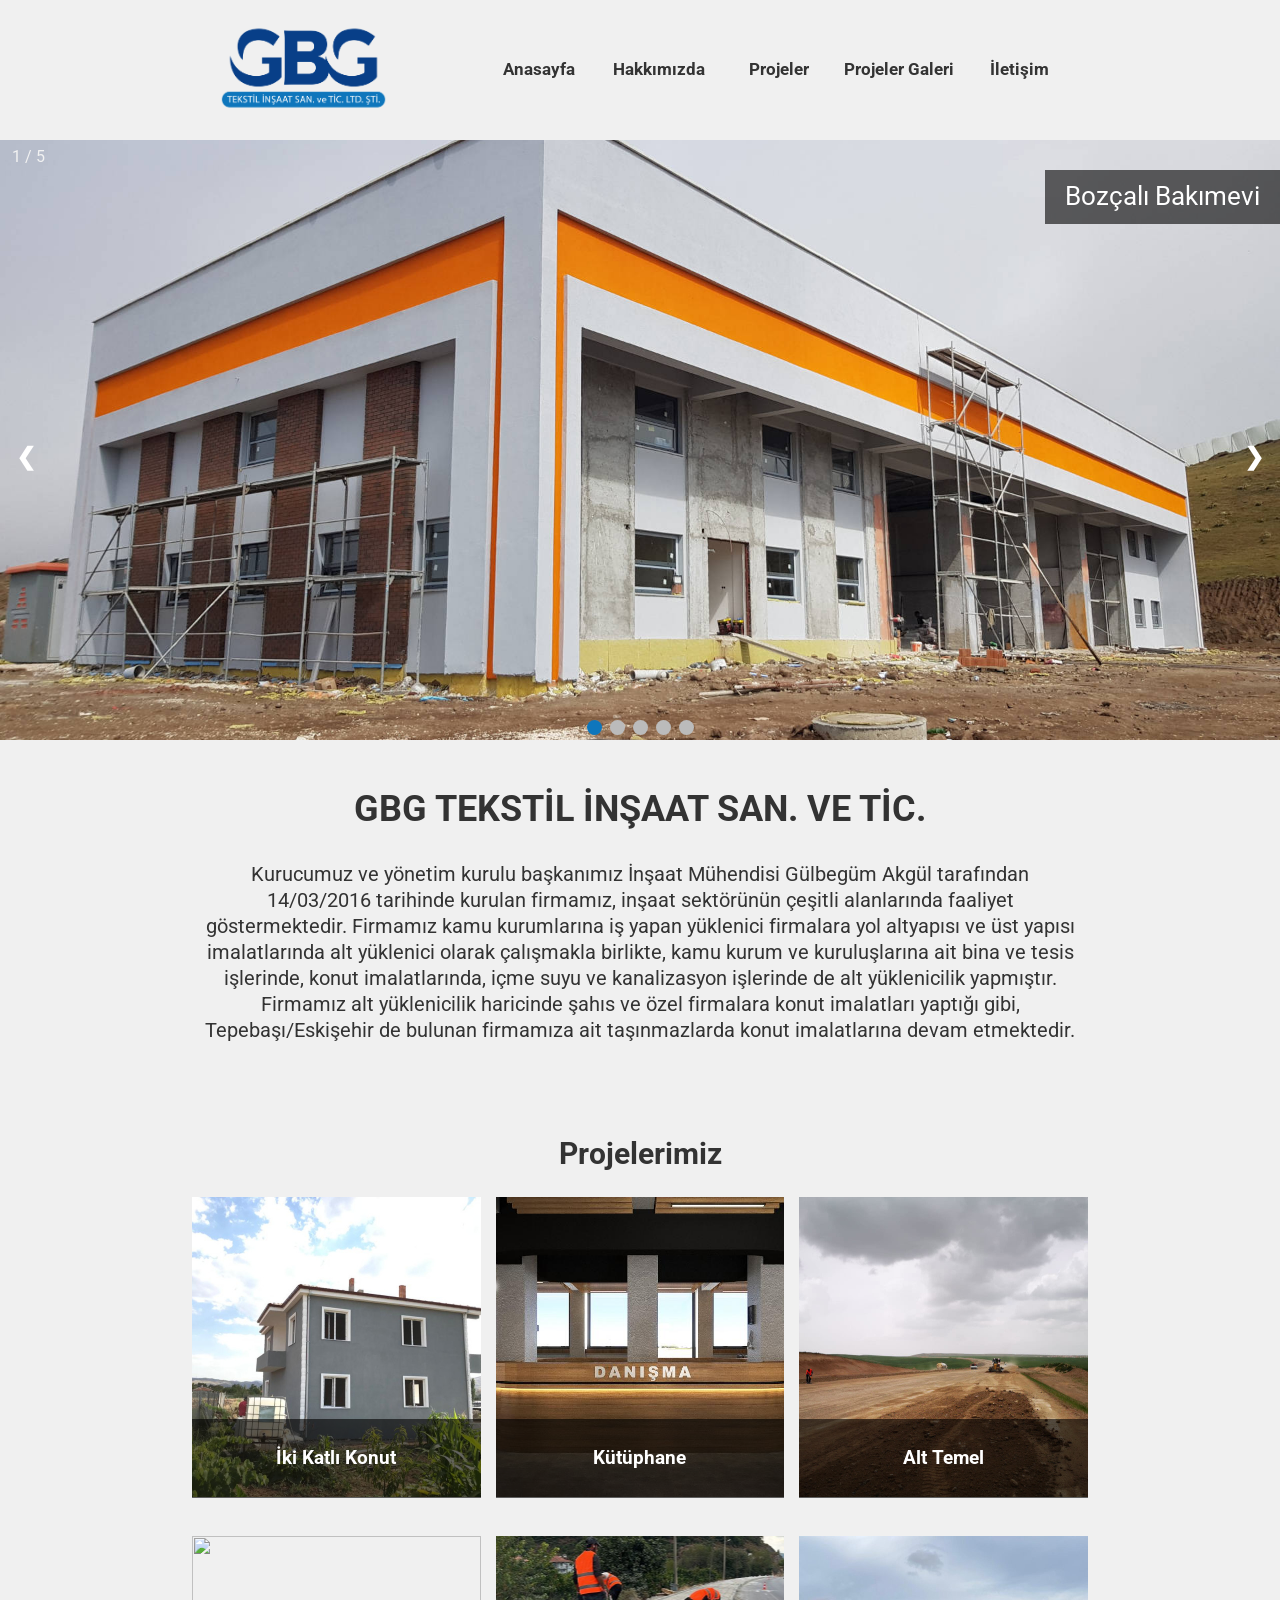
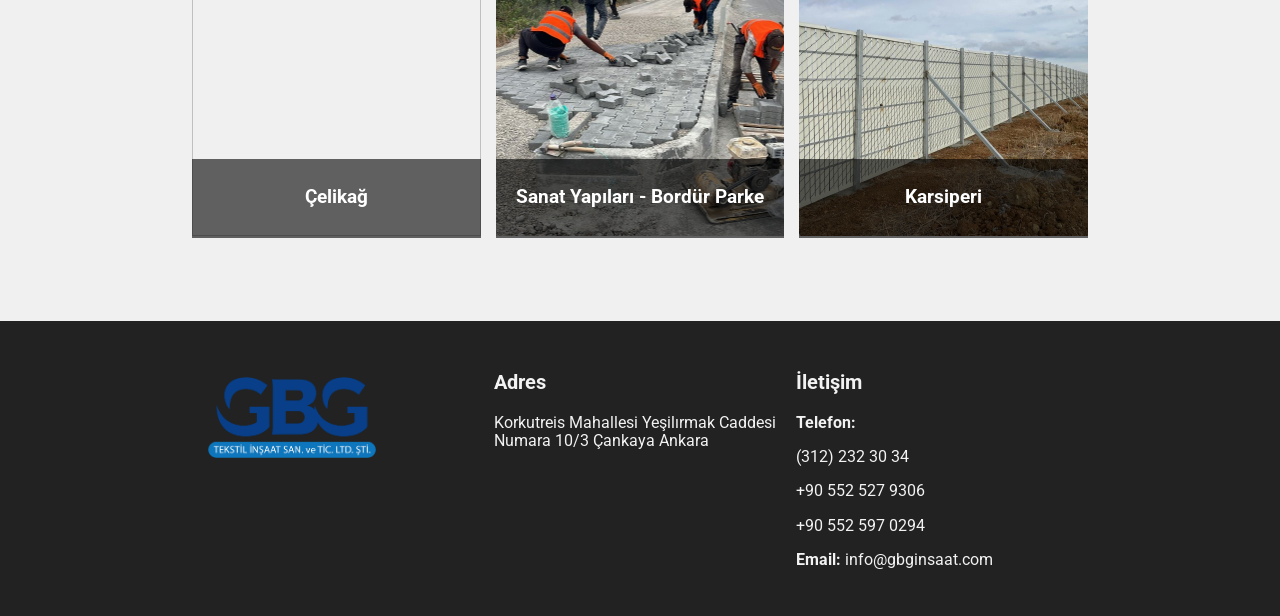
==== index.html @ cad7e3e2 "First commit" ====
<!DOCTYPE html>
<html lang="tr">
<head>
    <meta charset="UTF-8">
    <meta name="viewport" content="width=device-width, initial-scale=1.0">
    <meta name="description" content="Kurucumuz ve  yönetim kurulu başkanımız İnşaat Mühendisi  Gülbegüm  Akgül tarafından 14/03/2016  tarihinde kurulan firmamız, inşaat sektörünün çeşitli alanlarında faaliyet göstermektedir. Firmamız kamu kurumlarına iş yapan yüklenici firmalara yol altyapısı ve üst yapısı imalatlarında alt yüklenici olarak çalışmakla birlikte, kamu  kurum ve kuruluşlarına ait bina ve tesis işlerinde, konut imalatlarında, içme suyu ve kanalizasyon işlerinde de alt yüklenicilik yapmıştır."> 
    
    <link rel="apple-touch-icon" sizes="57x57" href="images/icon/apple-icon-57x57.png">
<link rel="apple-touch-icon" sizes="60x60" href="images/icon/apple-icon-60x60.png">
<link rel="apple-touch-icon" sizes="72x72" href="images/icon/apple-icon-72x72.png">
<link rel="apple-touch-icon" sizes="76x76" href="images/icon/apple-icon-76x76.png">
<link rel="apple-touch-icon" sizes="114x114" href="images/icon/apple-icon-114x114.png">
<link rel="apple-touch-icon" sizes="120x120" href="images/icon/apple-icon-120x120.png">
<link rel="apple-touch-icon" sizes="144x144" href="images/icon/apple-icon-144x144.png">
<link rel="apple-touch-icon" sizes="152x152" href="images/icon/apple-icon-152x152.png">
<link rel="apple-touch-icon" sizes="180x180" href="images/icon/apple-icon-180x180.png">
<link rel="icon" type="image/png" sizes="192x192"  href="images/icon/android-icon-192x192.png">
<link rel="icon" type="image/png" sizes="32x32" href="images/icon/favicon-32x32.png">
<link rel="icon" type="image/png" sizes="96x96" href="images/icon/favicon-96x96.png">
<link rel="icon" type="image/png" sizes="16x16" href="images/icon/favicon-16x16.png">
<link rel="manifest" href="images/icon/manifest.json">
<meta name="msapplication-TileColor" content="#ffffff">
<meta name="msapplication-TileImage" content="images/icon/ms-icon-144x144.png">
<meta name="theme-color" content="#ffffff">
    
    
    <link rel="stylesheet" href="normalize.css">
    <link rel="preconnect" href="https://fonts.gstatic.com">
<link href="https://fonts.googleapis.com/css2?family=Roboto:wght@400;700&display=swap" rel="stylesheet">
<link rel="stylesheet" href="style.css">
    <link rel="stylesheet" href="https://use.fontawesome.com/releases/v5.15.2/css/all.css" integrity="sha384-vSIIfh2YWi9wW0r9iZe7RJPrKwp6bG+s9QZMoITbCckVJqGCCRhc+ccxNcdpHuYu" crossorigin="anonymous">
    <script src="app.js" defer></script>
    <title>GBG İnşaat - Ana Sayfa</title>
</head>
<body>

    <nav class="topnav">
            <div class="nav-container">
        <header>
            <a href="#" class="logo"><img src="images/logo.png" alt="logo"></a>
        </header>
        
       
        <div id="navLinks">
            <a href="#">Anasayfa</a>
            <a href="hakkimizda/index.html">Hakkımızda</a>
            <a href="projeler/index.html">Projeler</a>
            <a href="projeler-galeri/index.html">Projeler Galeri</a>
            <a href="iletisim/index.html">İletişim</a>
        </div>


        <a href="javascript:void(0);" class="icon" >
            <i class="fas fa-bars"></i>
          </a>
        
        </div>
    </nav>


    <!-- Slide -->

    <div class="slideshow-container">

        <div class="slides fade">
            <div class="numbertext">1 / 5</div>
            <img src="images/slide/1.jpg" alt="" style="width: 100%;">
            <div class="text text-1">Bozçalı Bakımevi</div>
        </div>

        <div class="slides fade">
            <div class="numbertext">2 / 5</div>
            <img src="images/slide/2.jpg" alt="" style="width: 100%;">
            <div class="text text-2">Yaşamkent Tripleks İş Yeri</div>
        </div>

        <div class="slides fade">
            <div class="numbertext">3 / 5</div>
            <img src="images/slide/3.jpg" alt="" style="width: 100%;">
            <div class="text text-3">Alt Temel - Temel İşi</div>
        </div>

        <div class="slides fade">
            <div class="numbertext">4 / 5</div>
            <img src="images/slide/4.jpg" alt="" style="width: 100%;">
            <div class="text text-4">Korkuteli Bakımevi</div>
        </div>

        <div class="slides fade">
            <div class="numbertext">5 / 5</div>
            <img src="images/slide/5.JPG" alt="" style="width: 100%;">
            <div class="text text-4">Beypazarı Sanat Yapıları</div>
        </div>

        <a class="prev" onclick="plusSlides(-1)">&#10094;</a>
        <a class="next" onclick="plusSlides(1)">&#10095;</a>
        <div style="text-align:center">
            <span class="dot" onclick="currentSlide(1)"></span>
            <span class="dot" onclick="currentSlide(2)"></span>
            <span class="dot" onclick="currentSlide(3)"></span>
            <span class="dot" onclick="currentSlide(4)"></span>
            <span class="dot" onclick="currentSlide(5)"></span>
          </div>
    </div>



    <div class="container">
       
        <!-- Nav -->
       
            
            

            <section class="about">
                <h1>GBG TEKSTİL İNŞAAT SAN. VE TİC.</h1>
                <p> Kurucumuz ve  yönetim kurulu başkanımız İnşaat Mühendisi  Gülbegüm  Akgül tarafından 14/03/2016  tarihinde kurulan firmamız, inşaat sektörünün çeşitli alanlarında faaliyet göstermektedir. Firmamız kamu kurumlarına iş yapan yüklenici firmalara yol altyapısı ve üst yapısı imalatlarında alt yüklenici olarak çalışmakla birlikte, kamu  kurum ve kuruluşlarına ait bina ve tesis işlerinde, konut imalatlarında, içme suyu ve kanalizasyon işlerinde de alt yüklenicilik yapmıştır. Firmamız alt yüklenicilik haricinde şahıs ve özel firmalara konut imalatları yaptığı gibi, Tepebaşı/Eskişehir de bulunan firmamıza ait taşınmazlarda konut imalatlarına devam etmektedir.    </p>
            </section>

            <section class="projects">
                <h2>Projelerimiz</h2>
                

                <div class="cards-container">

                    <div class="card">
                        <img src="images/akkuzulu-villa/1.jpeg" alt="">
                        <a href="projeler-galeri/akkuzulu-iki-katli-konut.html">
                            <div class="content">
                            <h3>İki Katlı Konut</h3>
                        </div>
                    </a>
                    </div>

                    <div class="card">
                        <img src="images/kutuphane/1.jpg" alt="">
                        <a href="projeler-galeri/kutuphane.html">
                            <div class="content">
                            <h3>Kütüphane</h3>
                        </div>
                    </a>
                    </div>

                    <div class="card">
                        <img src="images/alt-temel/11.jpg" alt="">
                        <a href="projeler-galeri/alt-temel.html">
                            <div class="content">
                            <h3>Alt Temel</h3>
                        </div>
                    </a>
                    </div>

                    <div class="card">
                        <img src="images/celikag/8.jpg" alt="">
                        <a href="projeler-galeri/celikag.html">
                            <div class="content">
                            <h3>Çelikağ</h3>
                        </div>
                    </a>
                    </div>
    
                 
    
                    <div class="card">
                        <div>
                            <img src="images/sanat-yapilari-bordur-parke/2.jpg" alt="">
                       <a href="projeler-galeri/bordur-parke.html">
                           <div class="content">
                            <h3>Sanat Yapıları - Bordür Parke</h3>
                        </div> 
                    </a> 
                        </div>
                        
                    </div>
                   
    
                   
    
                    <div class="card">
                        <img src="images/karsiperi/1.jpg" alt="">
                        <a href="projeler-galeri/karsiperi.html">
                        <div class="content">
                            <h3>Karsiperi</h3>
                        </div>
                    </a>
                    </div>

                    
                    
                </div>
                
            </section>

            
    </div>

    

    <footer>
        <div class="footer-container">
            <img src="images/logo.png" alt="logo">
            <div class="adress">
                <h3>Adres</h3>
                 Korkutreis Mahallesi
                    Yeşilırmak Caddesi Numara 10/3
                    Çankaya Ankara</p>
            </div>
    
            <div class="contact">
                <h3>İletişim</h3>
            <p><b>Telefon:</b></p> 
            <p>(312) 232 30 34</p>
            <p>+90 552 527 9306</p>
            <p>+90 552 597 0294</p>
            
            <p><b>Email: </b> info@gbginsaat.com</p>
            
            </div>

        </div>
        
        
    </footer>
</body>
</html>
---- style.css ----
html {
    font-size: 16px;
    color: #333;
    
}
body{
    font-family: 'Roboto', sans-serif;
    background-color: #f0f0f0;
}
ul {
    list-style-type: none;
}
a {
    text-decoration: none;
}
@media screen and (min-width: 800px){
    .container {
        width: 70%;
        margin: 0 auto;
    }
}


/* Nav */


.topnav {
   
    position: relative;
    overflow: hidden;
    
}

.topnav #navLinks{
    display: none;
   

    
}

.topnav a {
    color: #333;
    background: #f0f0f0;
    font-size: 17px;
    font-weight: 700;
    display: block;
    transition: all .3s;
    text-align: center;
    padding: 22px 0 22px 0;
    
}
.topnav a.icon {
    color: #333;
    display: block;
    position: absolute;
    right: 0;
    top: 25px;
    font-size: 25px;
   }
   
  
#navLinks a:hover {
    color: #0E76BC;
   
    
}
.logo {
    background-color: #f0f0f0;
    text-align: left; 
    height: auto;
    
}
.logo img {
    background-color: #f0f0f0;
    width: auto;
    height: 70px;
}



 /* Slide */

 .slideshow-container {
    position: relative;
    
  }

  .slides {
      height: 200px;
      display: none;
  }
.slides img{
    height: 100%;
    width: 100%;  
    object-fit: cover;
    
}


  .prev, .next {
      cursor: pointer;
      position: absolute;
      top: 50%;
      width: auto;
      margin-top: -22px;
      padding: 16px;
      color: white;
    font-weight: bold;
    font-size: 24px;
    transition: 0.6s ease;
    border-radius: 0 3px 3px 0;
    user-select: none;
  }
  .next {
      right: 0;
      border-radius: 3px 0 0 3px;
  }
  .prev:hover, .next:hover {
    background-color: rgba(0,0,0,0.8);
  }

  .text {
    color: white;
    font-size: 26px;
    padding: 12px 20px;
    position: absolute;
    top: 30px;
    right: 0;
    text-align: center;
    background-color: rgba(0,0,0,0.6);
  }

  .numbertext {
    color: #f2f2f2;
    font-size: 16px;
    padding: 8px 12px;
    position: absolute;
    top: 0;
  }

  .dot {
      position: relative;
      bottom: 20px;
    cursor: pointer;
    height: 15px;
    width: 15px;
    margin: 0 2px;
    background-color: #bbb;
    border-radius: 50%;
    display: inline-block;
    transition: background-color 0.6s ease;
  }
  .active, .dot:hover {
    background-color: #0E76BC;
  }

  .fade {
    -webkit-animation-name: fade;
    -webkit-animation-duration: 1.5s;
    animation-name: fade;
    animation-duration: 1.5s;
  }
  
  @-webkit-keyframes fade {
    from {opacity: .4}
    to {opacity: 1}
  }
  
  @keyframes fade {
    from {opacity: .4}
    to {opacity: 1}
  }

 

/* about section */
.about {
    padding: 10px 10px 50px 10px;
    margin-top: -10px;
    
    text-align: center;
}
.about h1 {
    font-size: 36px;
    color: #333;
    
}
.about p {
    font-size: 20px;
    line-height: 1.3;
}

/* projects section */

.projects h2 {
    color: #333;
    text-align: center;
    font-size: 30px;
}
.projects{
    width: 100%;
       
}
.card {
    position: relative;
    margin-bottom: 20px;
    
}
.card img{
    width: 100%;
    height: 250px;
    object-fit: cover;
    object-position: top;
}

.card .content {
    text-align: center;
    position: absolute;
    bottom: 3px;
    background-color: rgba(0,0,0,0.6);
    width: 100%;
    color: white;
    padding: 10px;
}
.card a {
    transition: all .3s;
}
.card a:hover {
    opacity: .8;
}





/* Footer */

footer {
    background-color: #222;
    color: #f2f2f2;
    margin-top: 60px;
    
}
.footer-container h3{
    font-size: 20px;
}

.footer-container {
    width: 70%;
    margin: 0 auto;
    
    padding: 30px 0;
    
}
.footer-container img{
 width: 200px;  
 height: auto; 
}

.adress {
    margin: 30px 0;;
}




  @media screen and (min-width: 600px) {
      .topnav {
          
          padding: 20px;
         width: 100%;
          
      }
      .nav-container {
        height: 100px;
        display: flex;
        justify-content: space-between;
        width: 100%;
       margin: 0 auto;
       align-items: center;
      }
    .topnav #navLinks {
         display: grid;
         grid-template-columns: 1fr 1fr 1fr 1fr 1fr;
        gap: 10px;
        
     }
     
     .topnav a.icon {
         display: none;
     }
     .topnav a{
         border: none;
     } 
     .slides {
        height: 600px; 
    }
    
      
    
    .logo{
        height: auto;
        background-color: white;
        
    }
    .logo img{
        display: inline;
        width: auto;
        height: 130px;
    }
    .card img {
        height: 300px;
    }
    .cards-container {
        display: grid;
        grid-template-columns: 1fr 1fr;
        gap: 5px;    
    }
    .adress {
        margin: 0;
    }
    .footer-container{
        display: grid;
        grid-template-columns: 1fr 1fr 1fr;
        gap: 10px;
    }

 }

 @media screen and (min-width: 1200px) {
    .slides:nth-child(2) img {
        object-position: 0 -250px;
    }
    .nav-container {
        width: 70%;
    }
    .cards-container {
        display: grid;
        grid-template-columns: 1fr 1fr 1fr;
        gap: 15px 15px;    
    }
 }
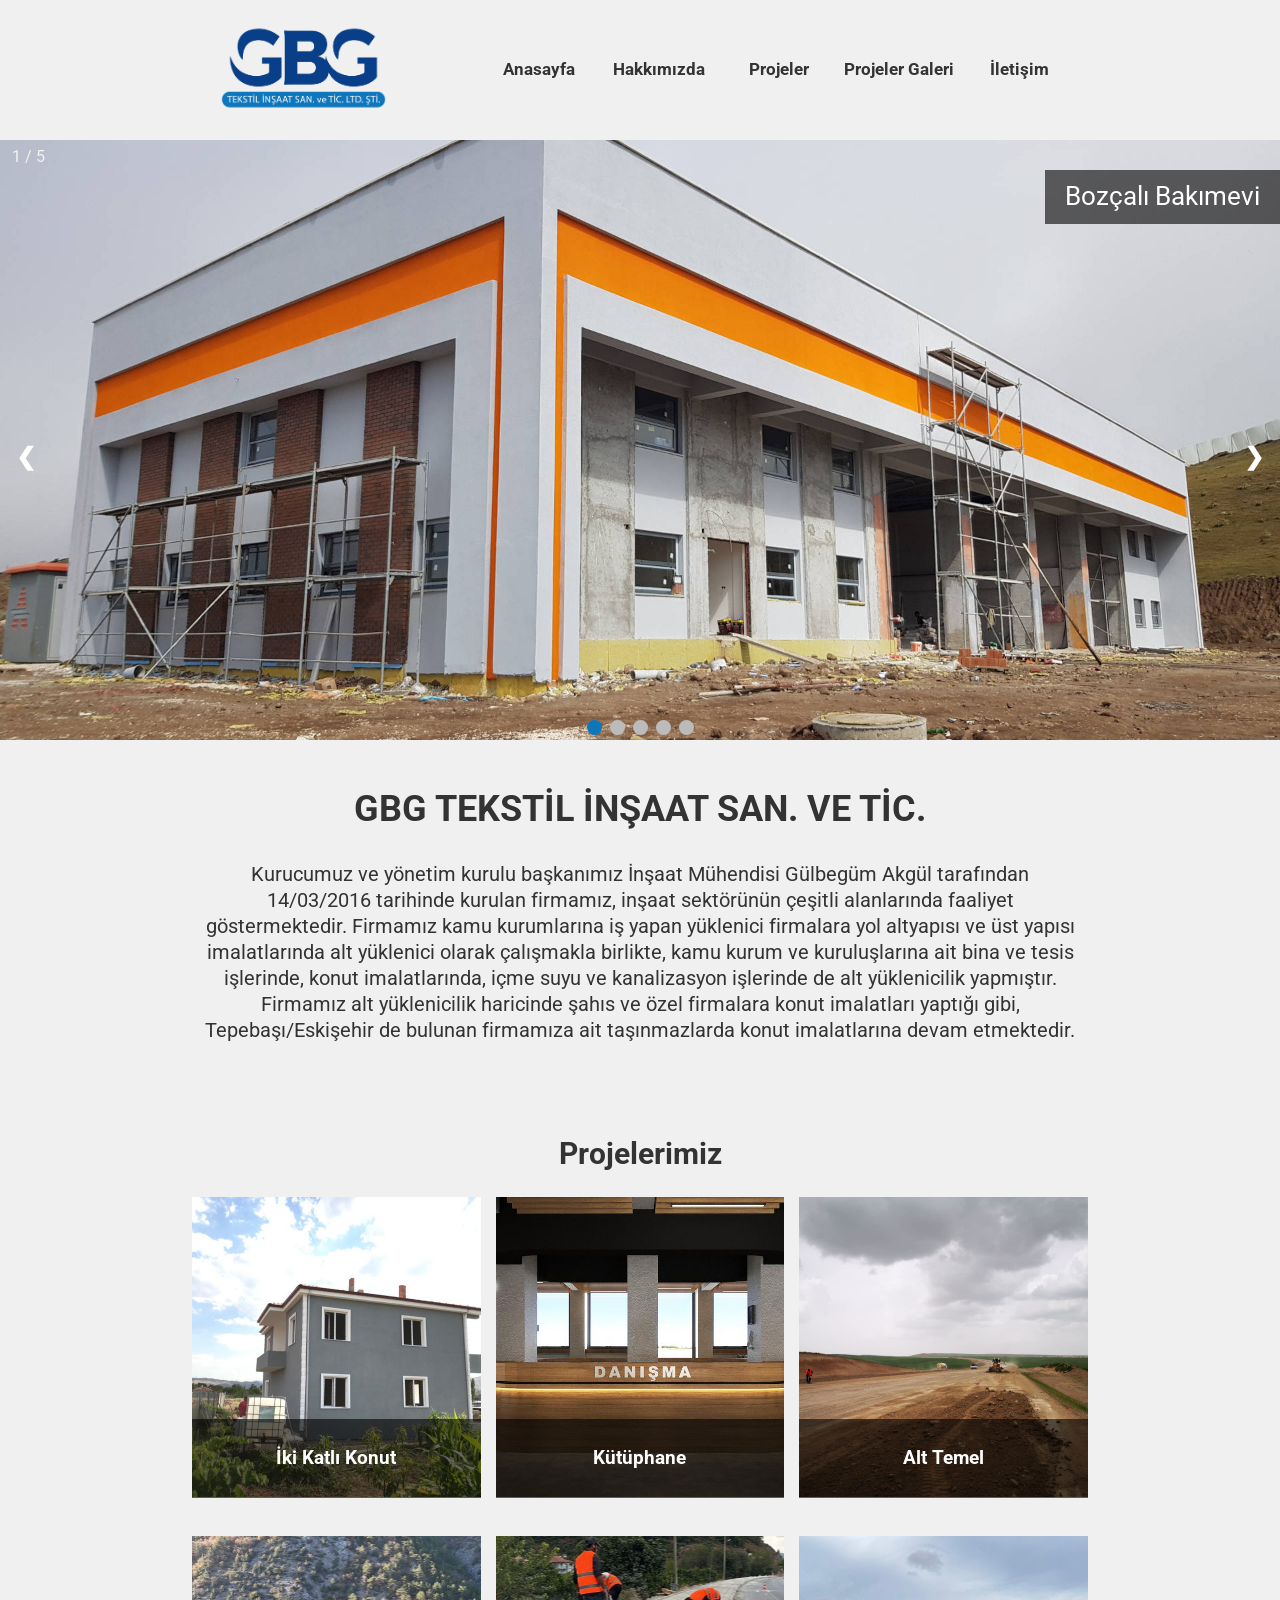
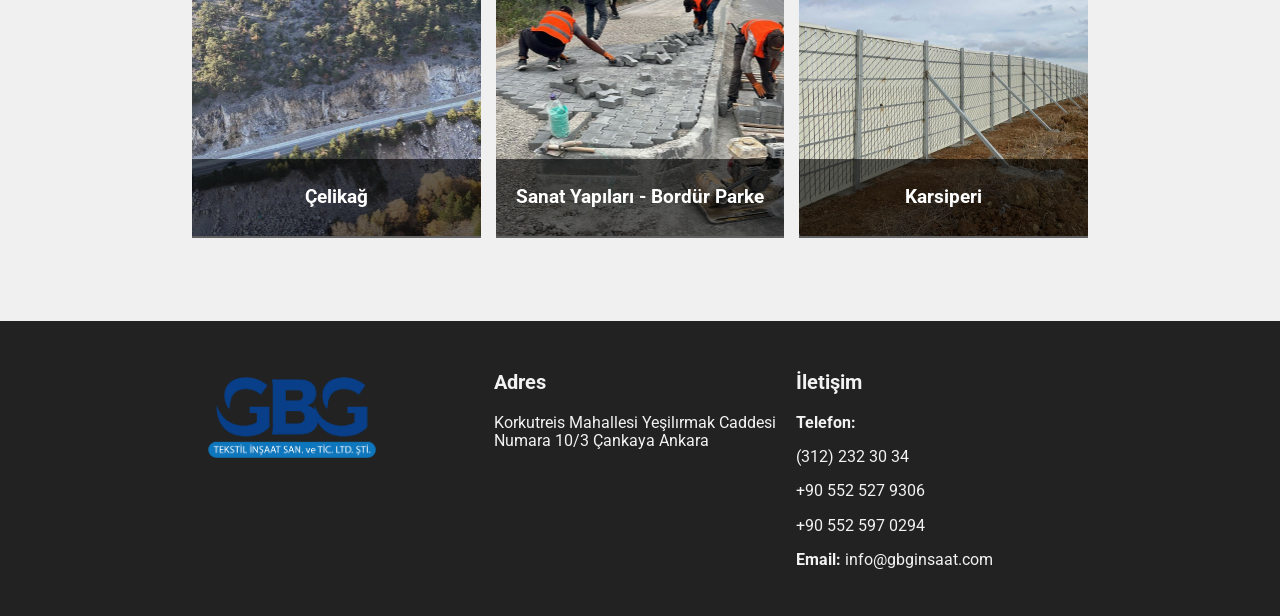
==== commit 7fe0e719: "File name change" ====
--- a/index.html
+++ b/index.html
@@ -151,7 +151,7 @@
                     </div>
 
                     <div class="card">
-                        <img src="images/celikag/8.jpg" alt="">
+                        <img src="images/celikag/8.JPG" alt="">
                         <a href="projeler-galeri/celikag.html">
                             <div class="content">
                             <h3>Çelikağ</h3>
@@ -160,7 +160,6 @@
                     </div>
     
                  
-    
                     <div class="card">
                         <div>
                             <img src="images/sanat-yapilari-bordur-parke/2.jpg" alt="">
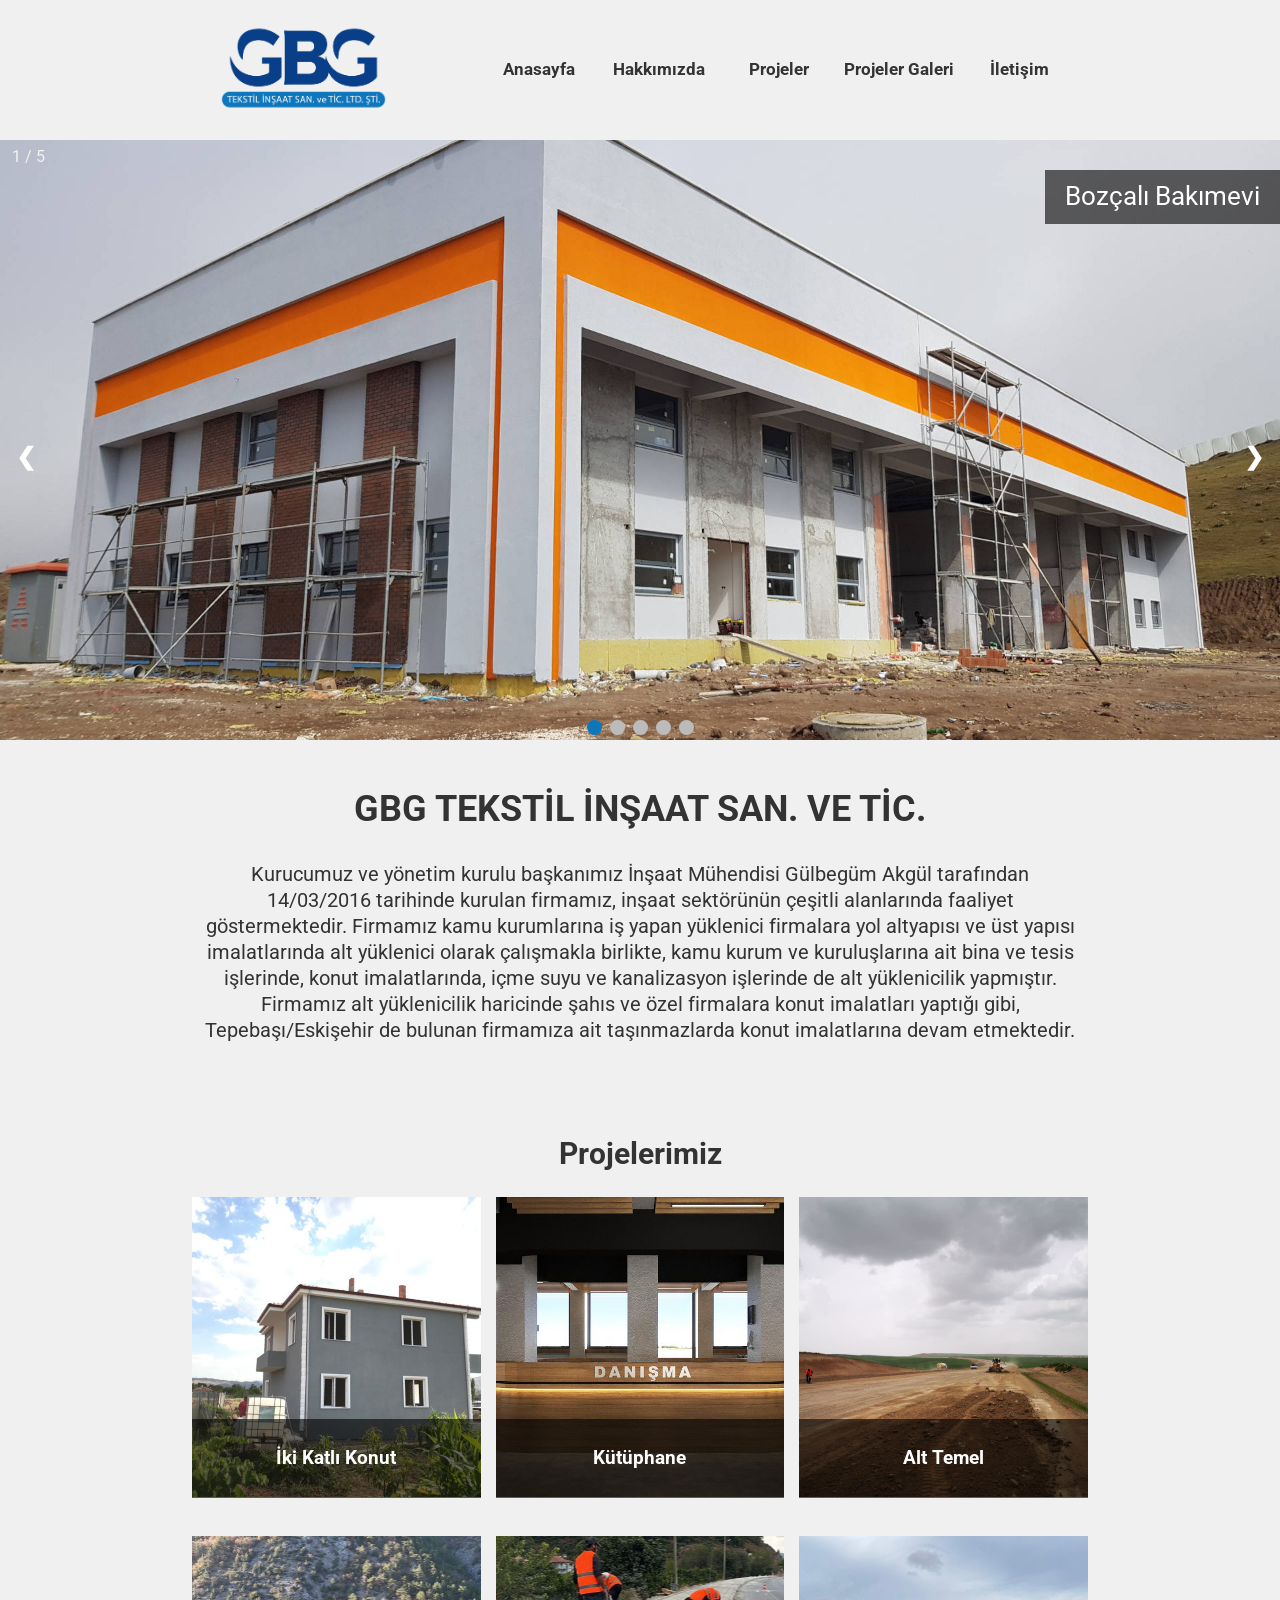
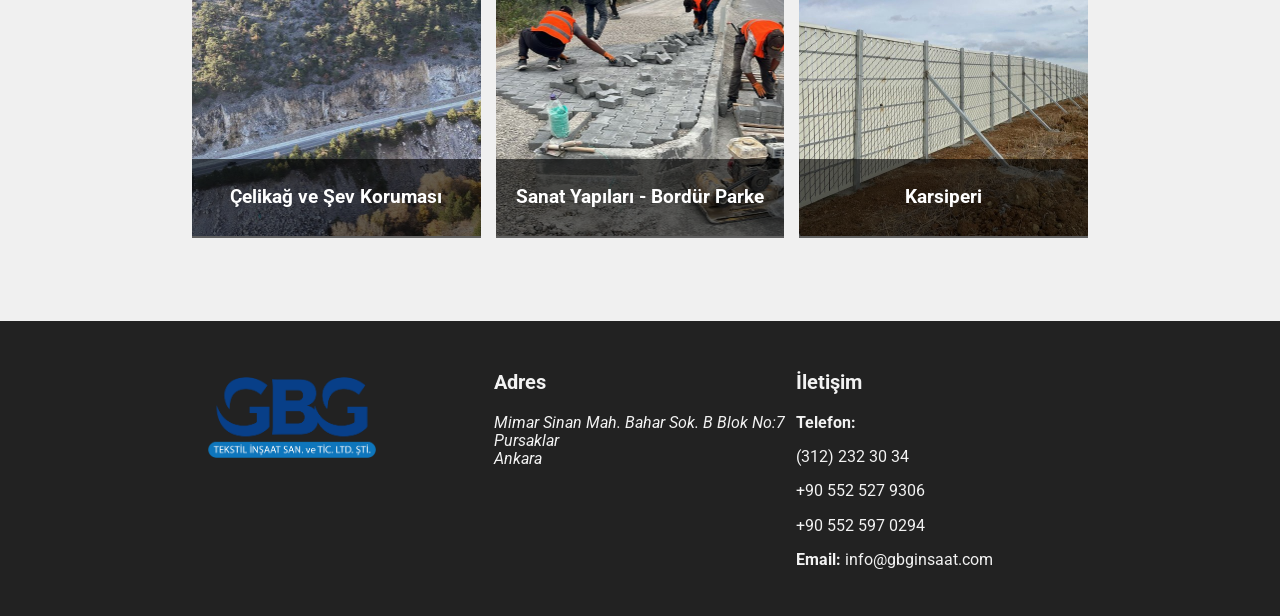
==== commit 297716f0: "Adres değişiklikleri" ====
--- a/index.html
+++ b/index.html
@@ -1,224 +1,273 @@
-<!DOCTYPE html>
+<!doctype html>
 <html lang="tr">
-<head>
-    <meta charset="UTF-8">
-    <meta name="viewport" content="width=device-width, initial-scale=1.0">
-    <meta name="description" content="Kurucumuz ve  yönetim kurulu başkanımız İnşaat Mühendisi  Gülbegüm  Akgül tarafından 14/03/2016  tarihinde kurulan firmamız, inşaat sektörünün çeşitli alanlarında faaliyet göstermektedir. Firmamız kamu kurumlarına iş yapan yüklenici firmalara yol altyapısı ve üst yapısı imalatlarında alt yüklenici olarak çalışmakla birlikte, kamu  kurum ve kuruluşlarına ait bina ve tesis işlerinde, konut imalatlarında, içme suyu ve kanalizasyon işlerinde de alt yüklenicilik yapmıştır."> 
-    
-    <link rel="apple-touch-icon" sizes="57x57" href="images/icon/apple-icon-57x57.png">
-<link rel="apple-touch-icon" sizes="60x60" href="images/icon/apple-icon-60x60.png">
-<link rel="apple-touch-icon" sizes="72x72" href="images/icon/apple-icon-72x72.png">
-<link rel="apple-touch-icon" sizes="76x76" href="images/icon/apple-icon-76x76.png">
-<link rel="apple-touch-icon" sizes="114x114" href="images/icon/apple-icon-114x114.png">
-<link rel="apple-touch-icon" sizes="120x120" href="images/icon/apple-icon-120x120.png">
-<link rel="apple-touch-icon" sizes="144x144" href="images/icon/apple-icon-144x144.png">
-<link rel="apple-touch-icon" sizes="152x152" href="images/icon/apple-icon-152x152.png">
-<link rel="apple-touch-icon" sizes="180x180" href="images/icon/apple-icon-180x180.png">
-<link rel="icon" type="image/png" sizes="192x192"  href="images/icon/android-icon-192x192.png">
-<link rel="icon" type="image/png" sizes="32x32" href="images/icon/favicon-32x32.png">
-<link rel="icon" type="image/png" sizes="96x96" href="images/icon/favicon-96x96.png">
-<link rel="icon" type="image/png" sizes="16x16" href="images/icon/favicon-16x16.png">
-<link rel="manifest" href="images/icon/manifest.json">
-<meta name="msapplication-TileColor" content="#ffffff">
-<meta name="msapplication-TileImage" content="images/icon/ms-icon-144x144.png">
-<meta name="theme-color" content="#ffffff">
-    
-    
-    <link rel="stylesheet" href="normalize.css">
-    <link rel="preconnect" href="https://fonts.gstatic.com">
-<link href="https://fonts.googleapis.com/css2?family=Roboto:wght@400;700&display=swap" rel="stylesheet">
-<link rel="stylesheet" href="style.css">
-    <link rel="stylesheet" href="https://use.fontawesome.com/releases/v5.15.2/css/all.css" integrity="sha384-vSIIfh2YWi9wW0r9iZe7RJPrKwp6bG+s9QZMoITbCckVJqGCCRhc+ccxNcdpHuYu" crossorigin="anonymous">
+  <head>
+    <meta charset="UTF-8" />
+    <meta name="viewport" content="width=device-width, initial-scale=1.0" />
+    <meta
+      name="description"
+      content="Kurucumuz ve  yönetim kurulu başkanımız İnşaat Mühendisi  Gülbegüm  Akgül tarafından 14/03/2016  tarihinde kurulan firmamız, inşaat sektörünün çeşitli alanlarında faaliyet göstermektedir. Firmamız kamu kurumlarına iş yapan yüklenici firmalara yol altyapısı ve üst yapısı imalatlarında alt yüklenici olarak çalışmakla birlikte, kamu  kurum ve kuruluşlarına ait bina ve tesis işlerinde, konut imalatlarında, içme suyu ve kanalizasyon işlerinde de alt yüklenicilik yapmıştır."
+    />
+
+    <link
+      rel="apple-touch-icon"
+      sizes="57x57"
+      href="images/icon/apple-icon-57x57.png"
+    />
+    <link
+      rel="apple-touch-icon"
+      sizes="60x60"
+      href="images/icon/apple-icon-60x60.png"
+    />
+    <link
+      rel="apple-touch-icon"
+      sizes="72x72"
+      href="images/icon/apple-icon-72x72.png"
+    />
+    <link
+      rel="apple-touch-icon"
+      sizes="76x76"
+      href="images/icon/apple-icon-76x76.png"
+    />
+    <link
+      rel="apple-touch-icon"
+      sizes="114x114"
+      href="images/icon/apple-icon-114x114.png"
+    />
+    <link
+      rel="apple-touch-icon"
+      sizes="120x120"
+      href="images/icon/apple-icon-120x120.png"
+    />
+    <link
+      rel="apple-touch-icon"
+      sizes="144x144"
+      href="images/icon/apple-icon-144x144.png"
+    />
+    <link
+      rel="apple-touch-icon"
+      sizes="152x152"
+      href="images/icon/apple-icon-152x152.png"
+    />
+    <link
+      rel="apple-touch-icon"
+      sizes="180x180"
+      href="images/icon/apple-icon-180x180.png"
+    />
+    <link
+      rel="icon"
+      type="image/png"
+      sizes="192x192"
+      href="images/icon/android-icon-192x192.png"
+    />
+    <link
+      rel="icon"
+      type="image/png"
+      sizes="32x32"
+      href="images/icon/favicon-32x32.png"
+    />
+    <link
+      rel="icon"
+      type="image/png"
+      sizes="96x96"
+      href="images/icon/favicon-96x96.png"
+    />
+    <link
+      rel="icon"
+      type="image/png"
+      sizes="16x16"
+      href="images/icon/favicon-16x16.png"
+    />
+    <link rel="manifest" href="images/icon/manifest.json" />
+    <meta name="msapplication-TileColor" content="#ffffff" />
+    <meta
+      name="msapplication-TileImage"
+      content="images/icon/ms-icon-144x144.png"
+    />
+    <meta name="theme-color" content="#ffffff" />
+
+    <link rel="stylesheet" href="normalize.css" />
+    <link rel="preconnect" href="https://fonts.gstatic.com" />
+    <link
+      href="https://fonts.googleapis.com/css2?family=Roboto:wght@400;700&display=swap"
+      rel="stylesheet"
+    />
+    <link rel="stylesheet" href="style.css" />
+    <link
+      rel="stylesheet"
+      href="https://use.fontawesome.com/releases/v5.15.2/css/all.css"
+      integrity="sha384-vSIIfh2YWi9wW0r9iZe7RJPrKwp6bG+s9QZMoITbCckVJqGCCRhc+ccxNcdpHuYu"
+      crossorigin="anonymous"
+    />
     <script src="app.js" defer></script>
     <title>GBG İnşaat - Ana Sayfa</title>
-</head>
-<body>
-
+  </head>
+  <body>
     <nav class="topnav">
-            <div class="nav-container">
+      <div class="nav-container">
         <header>
-            <a href="#" class="logo"><img src="images/logo.png" alt="logo"></a>
+          <a href="#" class="logo"><img src="images/logo.png" alt="logo" /></a>
         </header>
-        
-       
+
         <div id="navLinks">
-            <a href="#">Anasayfa</a>
-            <a href="hakkimizda/index.html">Hakkımızda</a>
-            <a href="projeler/index.html">Projeler</a>
-            <a href="projeler-galeri/index.html">Projeler Galeri</a>
-            <a href="iletisim/index.html">İletişim</a>
-        </div>
-
-
-        <a href="javascript:void(0);" class="icon" >
-            <i class="fas fa-bars"></i>
-          </a>
-        
-        </div>
+          <a href="#">Anasayfa</a>
+          <a href="hakkimizda/index.html">Hakkımızda</a>
+          <a href="projeler/index.html">Projeler</a>
+          <a href="projeler-galeri/index.html">Projeler Galeri</a>
+          <a href="iletisim/index.html">İletişim</a>
+        </div>
+
+        <a href="javascript:void(0);" class="icon">
+          <i class="fas fa-bars"></i>
+        </a>
+      </div>
     </nav>
 
-
     <!-- Slide -->
 
     <div class="slideshow-container">
-
-        <div class="slides fade">
-            <div class="numbertext">1 / 5</div>
-            <img src="images/slide/1.jpg" alt="" style="width: 100%;">
-            <div class="text text-1">Bozçalı Bakımevi</div>
-        </div>
-
-        <div class="slides fade">
-            <div class="numbertext">2 / 5</div>
-            <img src="images/slide/2.jpg" alt="" style="width: 100%;">
-            <div class="text text-2">Yaşamkent Tripleks İş Yeri</div>
-        </div>
-
-        <div class="slides fade">
-            <div class="numbertext">3 / 5</div>
-            <img src="images/slide/3.jpg" alt="" style="width: 100%;">
-            <div class="text text-3">Alt Temel - Temel İşi</div>
-        </div>
-
-        <div class="slides fade">
-            <div class="numbertext">4 / 5</div>
-            <img src="images/slide/4.jpg" alt="" style="width: 100%;">
-            <div class="text text-4">Korkuteli Bakımevi</div>
-        </div>
-
-        <div class="slides fade">
-            <div class="numbertext">5 / 5</div>
-            <img src="images/slide/5.JPG" alt="" style="width: 100%;">
-            <div class="text text-4">Beypazarı Sanat Yapıları</div>
-        </div>
-
-        <a class="prev" onclick="plusSlides(-1)">&#10094;</a>
-        <a class="next" onclick="plusSlides(1)">&#10095;</a>
-        <div style="text-align:center">
-            <span class="dot" onclick="currentSlide(1)"></span>
-            <span class="dot" onclick="currentSlide(2)"></span>
-            <span class="dot" onclick="currentSlide(3)"></span>
-            <span class="dot" onclick="currentSlide(4)"></span>
-            <span class="dot" onclick="currentSlide(5)"></span>
-          </div>
+      <div class="slides fade">
+        <div class="numbertext">1 / 5</div>
+        <img src="images/slide/1.jpg" alt="" style="width: 100%" />
+        <div class="text text-1">Bozçalı Bakımevi</div>
+      </div>
+
+      <div class="slides fade">
+        <div class="numbertext">2 / 5</div>
+        <img src="images/slide/2.jpg" alt="" style="width: 100%" />
+        <div class="text text-2">Yaşamkent Tripleks İş Yeri</div>
+      </div>
+
+      <div class="slides fade">
+        <div class="numbertext">3 / 5</div>
+        <img src="images/slide/3.jpg" alt="" style="width: 100%" />
+        <div class="text text-3">Alt Temel - Temel İşi</div>
+      </div>
+
+      <div class="slides fade">
+        <div class="numbertext">4 / 5</div>
+        <img src="images/slide/4.jpg" alt="" style="width: 100%" />
+        <div class="text text-4">Korkuteli Bakımevi</div>
+      </div>
+
+      <div class="slides fade">
+        <div class="numbertext">5 / 5</div>
+        <img src="images/slide/5.JPG" alt="" style="width: 100%" />
+        <div class="text text-4">Beypazarı Sanat Yapıları</div>
+      </div>
+
+      <a class="prev" onclick="plusSlides(-1)">&#10094;</a>
+      <a class="next" onclick="plusSlides(1)">&#10095;</a>
+      <div style="text-align: center">
+        <span class="dot" onclick="currentSlide(1)"></span>
+        <span class="dot" onclick="currentSlide(2)"></span>
+        <span class="dot" onclick="currentSlide(3)"></span>
+        <span class="dot" onclick="currentSlide(4)"></span>
+        <span class="dot" onclick="currentSlide(5)"></span>
+      </div>
     </div>
 
-
-
     <div class="container">
-       
-        <!-- Nav -->
-       
-            
-            
-
-            <section class="about">
-                <h1>GBG TEKSTİL İNŞAAT SAN. VE TİC.</h1>
-                <p> Kurucumuz ve  yönetim kurulu başkanımız İnşaat Mühendisi  Gülbegüm  Akgül tarafından 14/03/2016  tarihinde kurulan firmamız, inşaat sektörünün çeşitli alanlarında faaliyet göstermektedir. Firmamız kamu kurumlarına iş yapan yüklenici firmalara yol altyapısı ve üst yapısı imalatlarında alt yüklenici olarak çalışmakla birlikte, kamu  kurum ve kuruluşlarına ait bina ve tesis işlerinde, konut imalatlarında, içme suyu ve kanalizasyon işlerinde de alt yüklenicilik yapmıştır. Firmamız alt yüklenicilik haricinde şahıs ve özel firmalara konut imalatları yaptığı gibi, Tepebaşı/Eskişehir de bulunan firmamıza ait taşınmazlarda konut imalatlarına devam etmektedir.    </p>
-            </section>
-
-            <section class="projects">
-                <h2>Projelerimiz</h2>
-                
-
-                <div class="cards-container">
-
-                    <div class="card">
-                        <img src="images/akkuzulu-villa/1.jpeg" alt="">
-                        <a href="projeler-galeri/akkuzulu-iki-katli-konut.html">
-                            <div class="content">
-                            <h3>İki Katlı Konut</h3>
-                        </div>
-                    </a>
-                    </div>
-
-                    <div class="card">
-                        <img src="images/kutuphane/1.jpg" alt="">
-                        <a href="projeler-galeri/kutuphane.html">
-                            <div class="content">
-                            <h3>Kütüphane</h3>
-                        </div>
-                    </a>
-                    </div>
-
-                    <div class="card">
-                        <img src="images/alt-temel/11.jpg" alt="">
-                        <a href="projeler-galeri/alt-temel.html">
-                            <div class="content">
-                            <h3>Alt Temel</h3>
-                        </div>
-                    </a>
-                    </div>
-
-                    <div class="card">
-                        <img src="images/celikag/8.JPG" alt="">
-                        <a href="projeler-galeri/celikag.html">
-                            <div class="content">
-                            <h3>Çelikağ</h3>
-                        </div>
-                    </a>
-                    </div>
-    
-                 
-                    <div class="card">
-                        <div>
-                            <img src="images/sanat-yapilari-bordur-parke/2.jpg" alt="">
-                       <a href="projeler-galeri/bordur-parke.html">
-                           <div class="content">
-                            <h3>Sanat Yapıları - Bordür Parke</h3>
-                        </div> 
-                    </a> 
-                        </div>
-                        
-                    </div>
-                   
-    
-                   
-    
-                    <div class="card">
-                        <img src="images/karsiperi/1.jpg" alt="">
-                        <a href="projeler-galeri/karsiperi.html">
-                        <div class="content">
-                            <h3>Karsiperi</h3>
-                        </div>
-                    </a>
-                    </div>
-
-                    
-                    
+      <!-- Nav -->
+
+      <section class="about">
+        <h1>GBG TEKSTİL İNŞAAT SAN. VE TİC.</h1>
+        <p>
+          Kurucumuz ve yönetim kurulu başkanımız İnşaat Mühendisi Gülbegüm Akgül
+          tarafından 14/03/2016 tarihinde kurulan firmamız, inşaat sektörünün
+          çeşitli alanlarında faaliyet göstermektedir. Firmamız kamu kurumlarına
+          iş yapan yüklenici firmalara yol altyapısı ve üst yapısı imalatlarında
+          alt yüklenici olarak çalışmakla birlikte, kamu kurum ve kuruluşlarına
+          ait bina ve tesis işlerinde, konut imalatlarında, içme suyu ve
+          kanalizasyon işlerinde de alt yüklenicilik yapmıştır. Firmamız alt
+          yüklenicilik haricinde şahıs ve özel firmalara konut imalatları
+          yaptığı gibi, Tepebaşı/Eskişehir de bulunan firmamıza ait
+          taşınmazlarda konut imalatlarına devam etmektedir.
+        </p>
+      </section>
+
+      <section class="projects">
+        <h2>Projelerimiz</h2>
+
+        <div class="cards-container">
+          <div class="card">
+            <img src="images/akkuzulu-villa/1.jpeg" alt="" />
+            <a href="projeler-galeri/akkuzulu-iki-katli-konut.html">
+              <div class="content">
+                <h3>İki Katlı Konut</h3>
+              </div>
+            </a>
+          </div>
+
+          <div class="card">
+            <img src="images/kutuphane/1.jpg" alt="" />
+            <a href="projeler-galeri/kutuphane.html">
+              <div class="content">
+                <h3>Kütüphane</h3>
+              </div>
+            </a>
+          </div>
+
+          <div class="card">
+            <img src="images/alt-temel/11.jpg" alt="" />
+            <a href="projeler-galeri/alt-temel.html">
+              <div class="content">
+                <h3>Alt Temel</h3>
+              </div>
+            </a>
+          </div>
+
+          <div class="card">
+            <img src="images/celikag/8.JPG" alt="" />
+            <a href="projeler-galeri/celikag.html">
+              <div class="content">
+                <h3>Çelikağ ve Şev Koruması</h3>
+              </div>
+            </a>
+          </div>
+
+          <div class="card">
+            <div>
+              <img src="images/sanat-yapilari-bordur-parke/2.jpg" alt="" />
+              <a href="projeler-galeri/bordur-parke.html">
+                <div class="content">
+                  <h3>Sanat Yapıları - Bordür Parke</h3>
                 </div>
-                
-            </section>
-
-            
+              </a>
+            </div>
+          </div>
+
+          <div class="card">
+            <img src="images/karsiperi/1.jpg" alt="" />
+            <a href="projeler-galeri/karsiperi.html">
+              <div class="content">
+                <h3>Karsiperi</h3>
+              </div>
+            </a>
+          </div>
+        </div>
+      </section>
     </div>
 
-    
-
     <footer>
-        <div class="footer-container">
-            <img src="images/logo.png" alt="logo">
-            <div class="adress">
-                <h3>Adres</h3>
-                 Korkutreis Mahallesi
-                    Yeşilırmak Caddesi Numara 10/3
-                    Çankaya Ankara</p>
-            </div>
-    
-            <div class="contact">
-                <h3>İletişim</h3>
-            <p><b>Telefon:</b></p> 
-            <p>(312) 232 30 34</p>
-            <p>+90 552 527 9306</p>
-            <p>+90 552 597 0294</p>
-            
-            <p><b>Email: </b> info@gbginsaat.com</p>
-            
-            </div>
-
-        </div>
-        
-        
+      <div class="footer-container">
+        <img src="/images/logo.png" alt="logo" />
+        <div class="adress">
+          <h3>Adres</h3>
+          <address>
+            Mimar Sinan Mah. Bahar Sok. B Blok No:7 Pursaklar <br />
+            Ankara
+          </address>
+        </div>
+
+        <div class="contact">
+          <h3>İletişim</h3>
+          <p><b>Telefon:</b></p>
+          <p>(312) 232 30 34</p>
+          <p>+90 552 527 9306</p>
+          <p>+90 552 597 0294</p>
+          <p><b>Email: </b> info@gbginsaat.com</p>
+        </div>
+      </div>
     </footer>
-</body>
-</html>+  </body>
+</html>
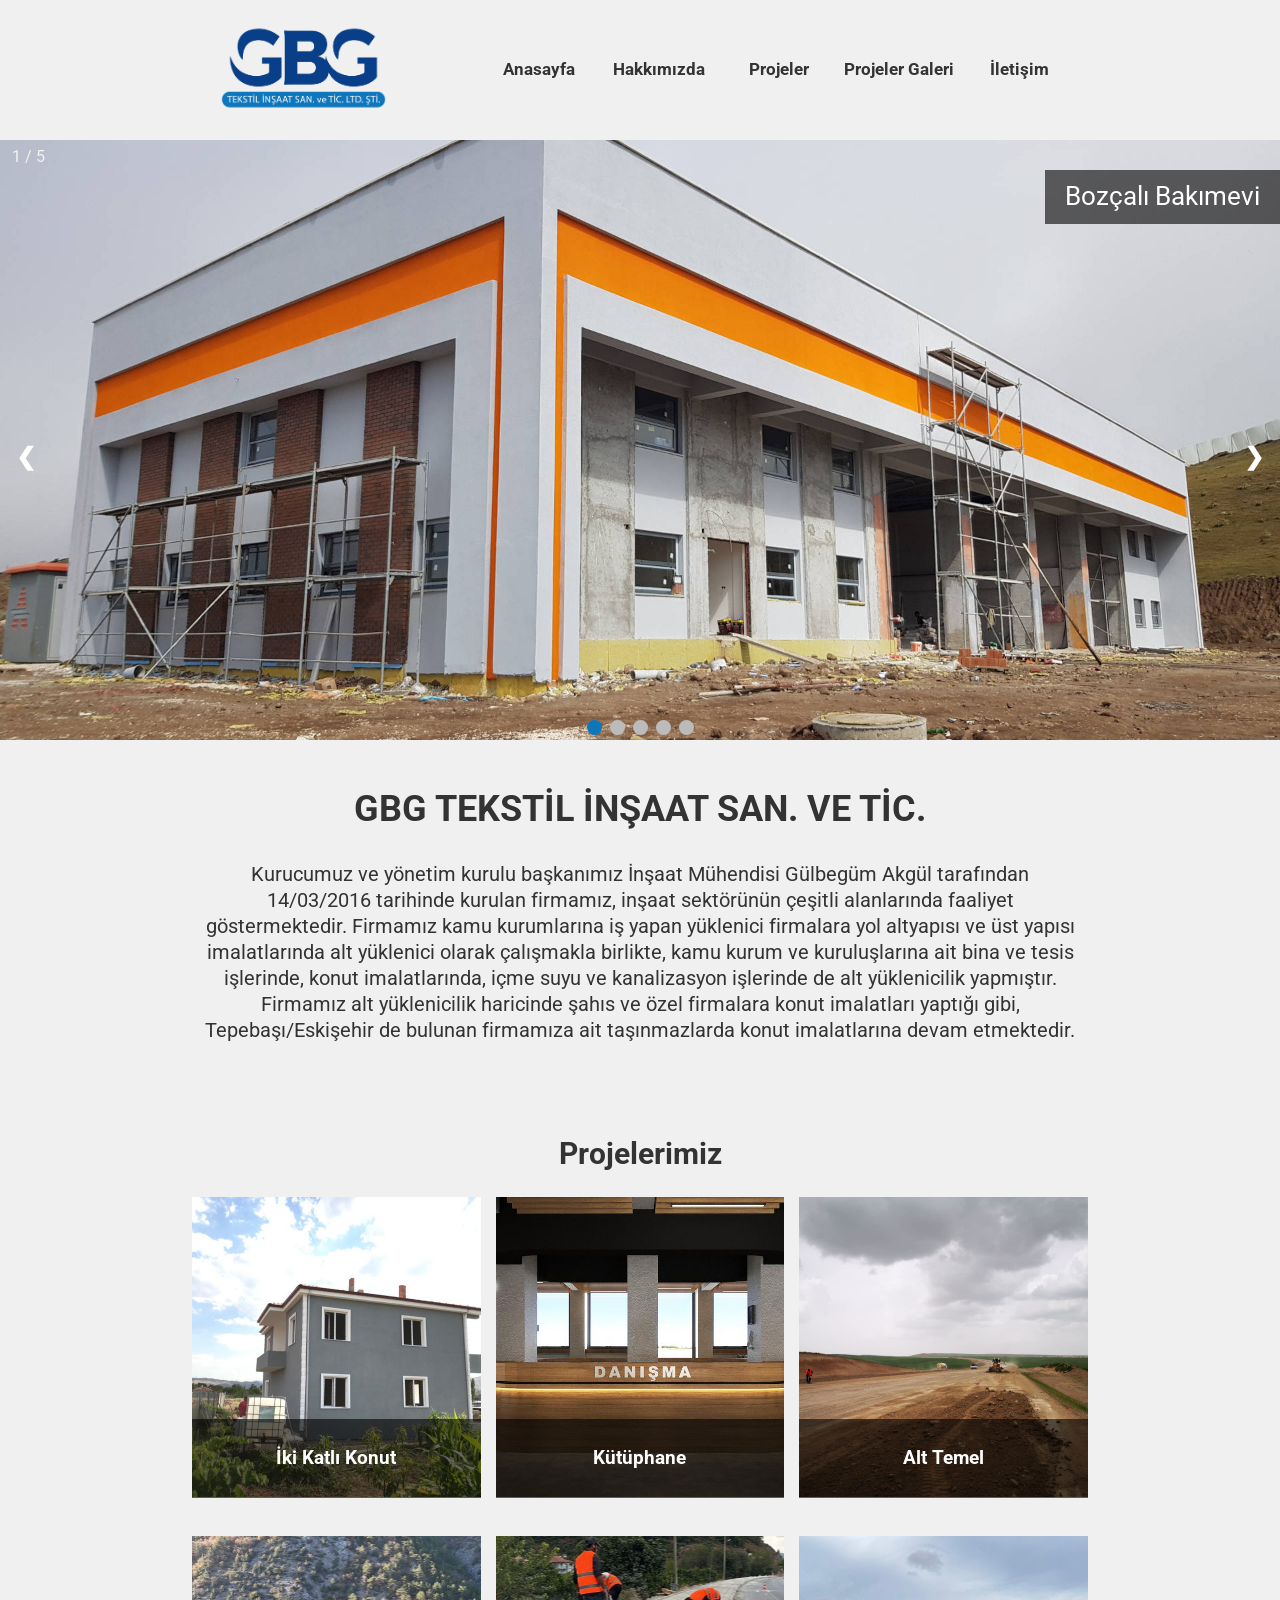
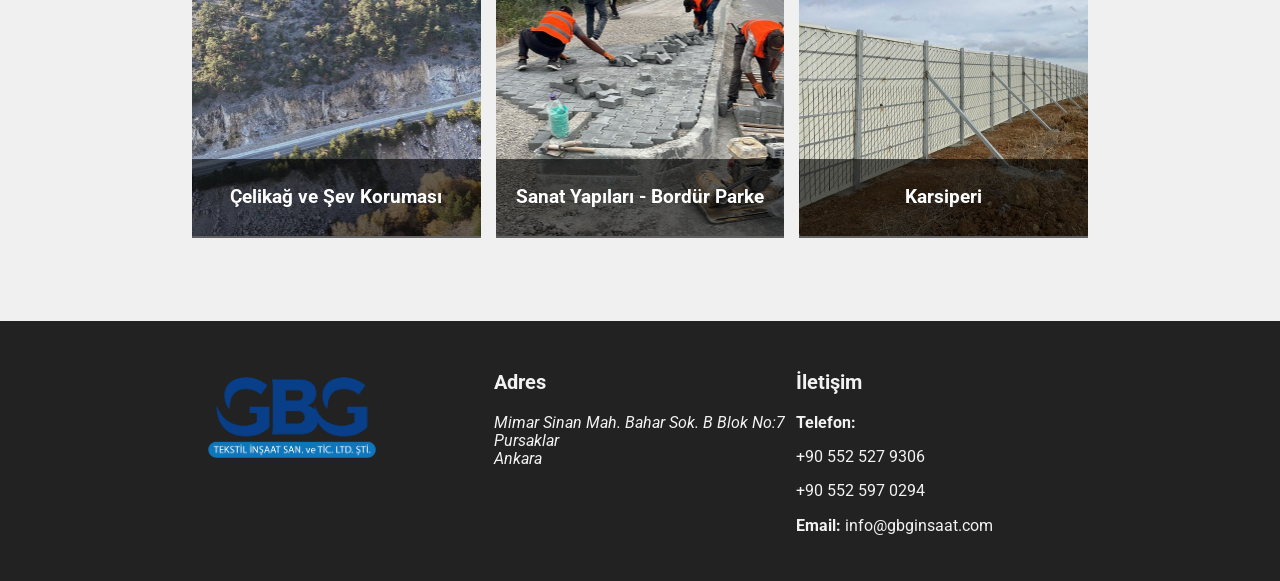
==== commit 8c746d81: "Update phone number and about page" ====
--- a/index.html
+++ b/index.html
@@ -250,7 +250,7 @@
 
     <footer>
       <div class="footer-container">
-        <img src="/images/logo.png" alt="logo" />
+        <img src="./images/logo.png" alt="logo" />
         <div class="adress">
           <h3>Adres</h3>
           <address>
@@ -262,7 +262,6 @@
         <div class="contact">
           <h3>İletişim</h3>
           <p><b>Telefon:</b></p>
-          <p>(312) 232 30 34</p>
           <p>+90 552 527 9306</p>
           <p>+90 552 597 0294</p>
           <p><b>Email: </b> info@gbginsaat.com</p>
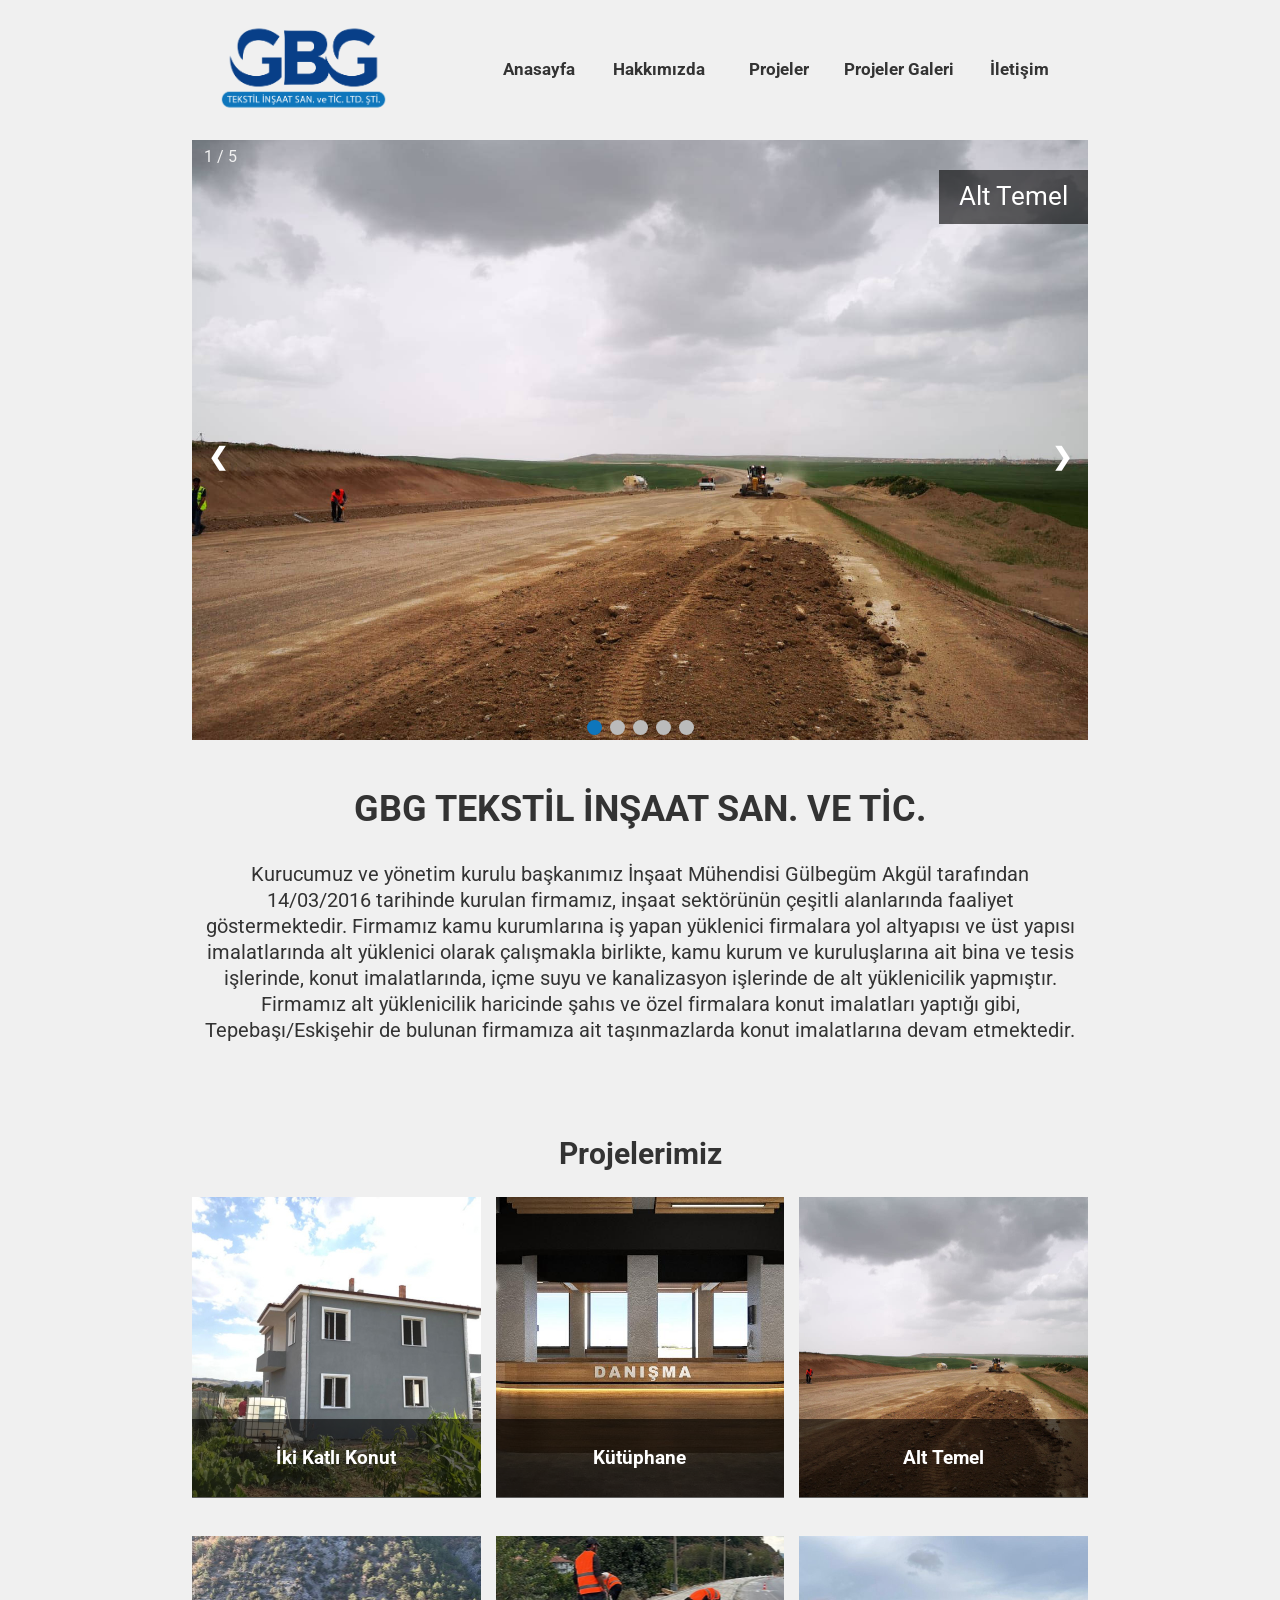
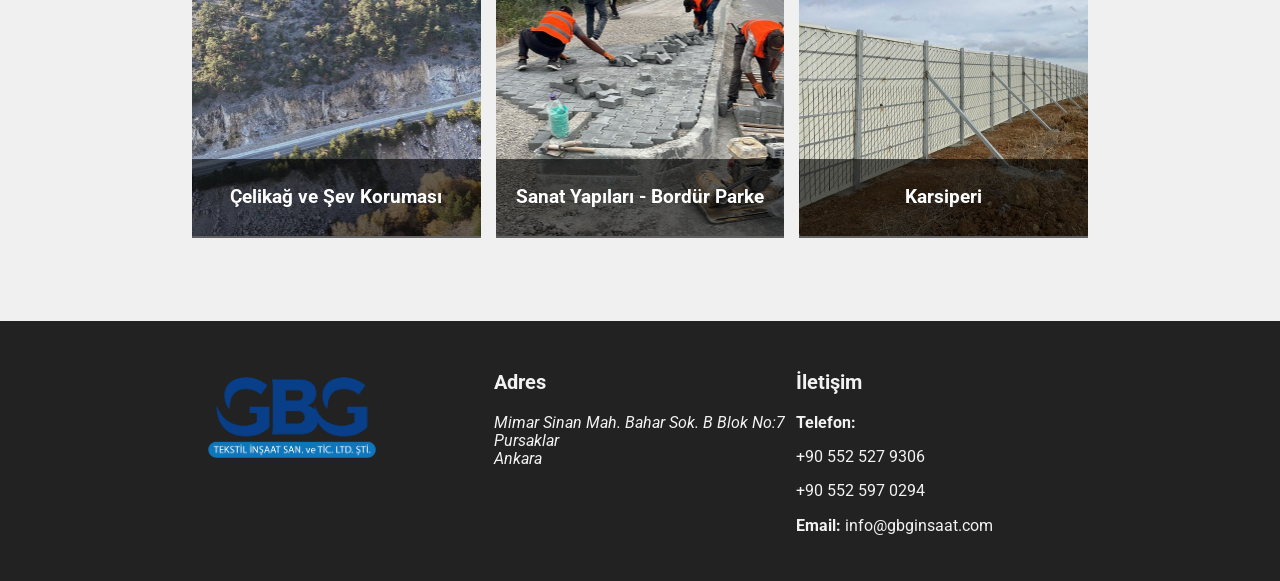
==== commit 87071af4: "Change slide images" ====
--- a/index.html
+++ b/index.html
@@ -127,32 +127,32 @@
     <div class="slideshow-container">
       <div class="slides fade">
         <div class="numbertext">1 / 5</div>
-        <img src="images/slide/1.jpg" alt="" style="width: 100%" />
-        <div class="text text-1">Bozçalı Bakımevi</div>
+        <img src="images/slide/alt-temel.jpg" alt="" style="width: 100%" />
+        <div class="text text-1">Alt Temel</div>
       </div>
 
       <div class="slides fade">
         <div class="numbertext">2 / 5</div>
-        <img src="images/slide/2.jpg" alt="" style="width: 100%" />
-        <div class="text text-2">Yaşamkent Tripleks İş Yeri</div>
+        <img src="images/slide/bordur-parke.jpeg" alt="" style="width: 100%" />
+        <div class="text text-2">Sanat Yapıları - Bordür Parke</div>
       </div>
 
       <div class="slides fade">
         <div class="numbertext">3 / 5</div>
-        <img src="images/slide/3.jpg" alt="" style="width: 100%" />
-        <div class="text text-3">Alt Temel - Temel İşi</div>
+        <img src="images/slide/celikag.JPG" alt="" style="width: 100%" />
+        <div class="text text-3">Çelikağ</div>
       </div>
 
       <div class="slides fade">
         <div class="numbertext">4 / 5</div>
-        <img src="images/slide/4.jpg" alt="" style="width: 100%" />
-        <div class="text text-4">Korkuteli Bakımevi</div>
+        <img src="images/slide/kutuphane.jpg" alt="" style="width: 100%" />
+        <div class="text text-4">Kütüphane</div>
       </div>
 
       <div class="slides fade">
         <div class="numbertext">5 / 5</div>
-        <img src="images/slide/5.JPG" alt="" style="width: 100%" />
-        <div class="text text-4">Beypazarı Sanat Yapıları</div>
+        <img src="images/slide/tas-duvar.jpeg" alt="" style="width: 100%" />
+        <div class="text text-4">Sanat Yapıları - Taş Duvar</div>
       </div>
 
       <a class="prev" onclick="plusSlides(-1)">&#10094;</a>
--- a/style.css
+++ b/style.css
@@ -1,342 +1,315 @@
 html {
-    font-size: 16px;
-    color: #333;
-    
-}
-body{
-    font-family: 'Roboto', sans-serif;
-    background-color: #f0f0f0;
+  font-size: 16px;
+  color: #333;
+}
+body {
+  font-family: "Roboto", sans-serif;
+  background-color: #f0f0f0;
 }
 ul {
-    list-style-type: none;
+  list-style-type: none;
 }
 a {
-    text-decoration: none;
-}
-@media screen and (min-width: 800px){
-    .container {
-        width: 70%;
-        margin: 0 auto;
-    }
-}
-
+  text-decoration: none;
+}
+@media screen and (min-width: 800px) {
+  .container {
+    width: 70%;
+    margin: 0 auto;
+  }
+}
 
 /* Nav */
 
-
 .topnav {
-   
-    position: relative;
-    overflow: hidden;
-    
-}
-
-.topnav #navLinks{
-    display: none;
-   
-
-    
+  position: relative;
+  overflow: hidden;
+}
+
+.topnav #navLinks {
+  display: none;
 }
 
 .topnav a {
-    color: #333;
-    background: #f0f0f0;
-    font-size: 17px;
-    font-weight: 700;
-    display: block;
-    transition: all .3s;
-    text-align: center;
-    padding: 22px 0 22px 0;
-    
+  color: #333;
+  background: #f0f0f0;
+  font-size: 17px;
+  font-weight: 700;
+  display: block;
+  transition: all 0.3s;
+  text-align: center;
+  padding: 22px 0 22px 0;
 }
 .topnav a.icon {
-    color: #333;
-    display: block;
-    position: absolute;
-    right: 0;
-    top: 25px;
-    font-size: 25px;
-   }
-   
-  
+  color: #333;
+  display: block;
+  position: absolute;
+  right: 0;
+  top: 25px;
+  font-size: 25px;
+}
+
 #navLinks a:hover {
-    color: #0E76BC;
-   
-    
+  color: #0e76bc;
 }
 .logo {
-    background-color: #f0f0f0;
-    text-align: left; 
-    height: auto;
-    
+  background-color: #f0f0f0;
+  text-align: left;
+  height: auto;
 }
 .logo img {
-    background-color: #f0f0f0;
-    width: auto;
-    height: 70px;
-}
-
-
-
- /* Slide */
-
- .slideshow-container {
-    position: relative;
-    
-  }
-
-  .slides {
-      height: 200px;
-      display: none;
-  }
-.slides img{
-    height: 100%;
-    width: 100%;  
-    object-fit: cover;
-    
-}
-
-
-  .prev, .next {
-      cursor: pointer;
-      position: absolute;
-      top: 50%;
-      width: auto;
-      margin-top: -22px;
-      padding: 16px;
-      color: white;
-    font-weight: bold;
-    font-size: 24px;
-    transition: 0.6s ease;
-    border-radius: 0 3px 3px 0;
-    user-select: none;
-  }
-  .next {
-      right: 0;
-      border-radius: 3px 0 0 3px;
-  }
-  .prev:hover, .next:hover {
-    background-color: rgba(0,0,0,0.8);
-  }
-
-  .text {
-    color: white;
-    font-size: 26px;
-    padding: 12px 20px;
-    position: absolute;
-    top: 30px;
-    right: 0;
-    text-align: center;
-    background-color: rgba(0,0,0,0.6);
-  }
-
-  .numbertext {
-    color: #f2f2f2;
-    font-size: 16px;
-    padding: 8px 12px;
-    position: absolute;
-    top: 0;
-  }
-
-  .dot {
-      position: relative;
-      bottom: 20px;
-    cursor: pointer;
-    height: 15px;
-    width: 15px;
-    margin: 0 2px;
-    background-color: #bbb;
-    border-radius: 50%;
-    display: inline-block;
-    transition: background-color 0.6s ease;
-  }
-  .active, .dot:hover {
-    background-color: #0E76BC;
-  }
-
-  .fade {
-    -webkit-animation-name: fade;
-    -webkit-animation-duration: 1.5s;
-    animation-name: fade;
-    animation-duration: 1.5s;
-  }
-  
-  @-webkit-keyframes fade {
-    from {opacity: .4}
-    to {opacity: 1}
-  }
-  
-  @keyframes fade {
-    from {opacity: .4}
-    to {opacity: 1}
-  }
-
- 
+  background-color: #f0f0f0;
+  width: auto;
+  height: 70px;
+}
+
+/* Slide */
+
+.slideshow-container {
+  position: relative;
+}
+
+.slides {
+  height: 200px;
+  display: none;
+}
+.slides img {
+  height: 100%;
+  width: 100%;
+  object-fit: cover;
+}
+
+.prev,
+.next {
+  cursor: pointer;
+  position: absolute;
+  top: 50%;
+  width: auto;
+  margin-top: -22px;
+  padding: 16px;
+  color: white;
+  font-weight: bold;
+  font-size: 24px;
+  transition: 0.6s ease;
+  border-radius: 0 3px 3px 0;
+  user-select: none;
+}
+.next {
+  right: 0;
+  border-radius: 3px 0 0 3px;
+}
+.prev:hover,
+.next:hover {
+  background-color: rgba(0, 0, 0, 0.8);
+}
+
+.text {
+  color: white;
+  font-size: 26px;
+  padding: 12px 20px;
+  position: absolute;
+  top: 30px;
+  right: 0;
+  text-align: center;
+  background-color: rgba(0, 0, 0, 0.6);
+}
+
+.numbertext {
+  color: #f2f2f2;
+  font-size: 16px;
+  padding: 8px 12px;
+  position: absolute;
+  top: 0;
+}
+
+.dot {
+  position: relative;
+  bottom: 20px;
+  cursor: pointer;
+  height: 15px;
+  width: 15px;
+  margin: 0 2px;
+  background-color: #bbb;
+  border-radius: 50%;
+  display: inline-block;
+  transition: background-color 0.6s ease;
+}
+.active,
+.dot:hover {
+  background-color: #0e76bc;
+}
+
+.fade {
+  -webkit-animation-name: fade;
+  -webkit-animation-duration: 1.5s;
+  animation-name: fade;
+  animation-duration: 1.5s;
+}
+
+@-webkit-keyframes fade {
+  from {
+    opacity: 0.4;
+  }
+  to {
+    opacity: 1;
+  }
+}
+
+@keyframes fade {
+  from {
+    opacity: 0.4;
+  }
+  to {
+    opacity: 1;
+  }
+}
 
 /* about section */
 .about {
-    padding: 10px 10px 50px 10px;
-    margin-top: -10px;
-    
-    text-align: center;
+  padding: 10px 10px 50px 10px;
+  margin-top: -10px;
+
+  text-align: center;
 }
 .about h1 {
-    font-size: 36px;
-    color: #333;
-    
+  font-size: 36px;
+  color: #333;
 }
 .about p {
-    font-size: 20px;
-    line-height: 1.3;
+  font-size: 20px;
+  line-height: 1.3;
 }
 
 /* projects section */
 
 .projects h2 {
-    color: #333;
-    text-align: center;
-    font-size: 30px;
-}
-.projects{
+  color: #333;
+  text-align: center;
+  font-size: 30px;
+}
+.projects {
+  width: 100%;
+}
+.card {
+  position: relative;
+  margin-bottom: 20px;
+}
+.card img {
+  width: 100%;
+  height: 250px;
+  object-fit: cover;
+  object-position: top;
+}
+
+.card .content {
+  text-align: center;
+  position: absolute;
+  bottom: 3px;
+  background-color: rgba(0, 0, 0, 0.6);
+  width: 100%;
+  color: white;
+  padding: 10px;
+}
+.card a {
+  transition: all 0.3s;
+}
+.card a:hover {
+  opacity: 0.8;
+}
+
+/* Footer */
+
+footer {
+  background-color: #222;
+  color: #f2f2f2;
+  margin-top: 60px;
+}
+.footer-container h3 {
+  font-size: 20px;
+}
+
+.footer-container {
+  width: 70%;
+  margin: 0 auto;
+
+  padding: 30px 0;
+}
+.footer-container img {
+  width: 200px;
+  height: auto;
+}
+
+.adress {
+  margin: 30px 0;
+}
+
+@media screen and (min-width: 600px) {
+  .topnav {
+    padding: 20px;
     width: 100%;
-       
-}
-.card {
-    position: relative;
-    margin-bottom: 20px;
-    
-}
-.card img{
+  }
+  .nav-container {
+    height: 100px;
+    display: flex;
+    justify-content: space-between;
     width: 100%;
-    height: 250px;
-    object-fit: cover;
-    object-position: top;
-}
-
-.card .content {
-    text-align: center;
-    position: absolute;
-    bottom: 3px;
-    background-color: rgba(0,0,0,0.6);
-    width: 100%;
-    color: white;
-    padding: 10px;
-}
-.card a {
-    transition: all .3s;
-}
-.card a:hover {
-    opacity: .8;
-}
-
-
-
-
-
-/* Footer */
-
-footer {
-    background-color: #222;
-    color: #f2f2f2;
-    margin-top: 60px;
-    
-}
-.footer-container h3{
-    font-size: 20px;
-}
-
-.footer-container {
+    margin: 0 auto;
+    align-items: center;
+  }
+  .topnav #navLinks {
+    display: grid;
+    grid-template-columns: 1fr 1fr 1fr 1fr 1fr;
+    gap: 10px;
+  }
+
+  .topnav a.icon {
+    display: none;
+  }
+  .topnav a {
+    border: none;
+  }
+  .slides {
+    height: 600px;
+  }
+
+  .logo {
+    height: auto;
+    background-color: white;
+  }
+  .logo img {
+    display: inline;
+    width: auto;
+    height: 130px;
+  }
+  .card img {
+    height: 300px;
+  }
+  .cards-container {
+    display: grid;
+    grid-template-columns: 1fr 1fr;
+    gap: 5px;
+  }
+  .adress {
+    margin: 0;
+  }
+  .footer-container {
+    display: grid;
+    grid-template-columns: 1fr 1fr 1fr;
+    gap: 10px;
+  }
+}
+
+@media screen and (min-width: 1200px) {
+  .nav-container {
+    width: 70%;
+  }
+  .cards-container {
+    display: grid;
+    grid-template-columns: 1fr 1fr 1fr;
+    gap: 15px 15px;
+  }
+  .slideshow-container {
     width: 70%;
     margin: 0 auto;
-    
-    padding: 30px 0;
-    
-}
-.footer-container img{
- width: 200px;  
- height: auto; 
-}
-
-.adress {
-    margin: 30px 0;;
-}
-
-
-
-
-  @media screen and (min-width: 600px) {
-      .topnav {
-          
-          padding: 20px;
-         width: 100%;
-          
-      }
-      .nav-container {
-        height: 100px;
-        display: flex;
-        justify-content: space-between;
-        width: 100%;
-       margin: 0 auto;
-       align-items: center;
-      }
-    .topnav #navLinks {
-         display: grid;
-         grid-template-columns: 1fr 1fr 1fr 1fr 1fr;
-        gap: 10px;
-        
-     }
-     
-     .topnav a.icon {
-         display: none;
-     }
-     .topnav a{
-         border: none;
-     } 
-     .slides {
-        height: 600px; 
-    }
-    
-      
-    
-    .logo{
-        height: auto;
-        background-color: white;
-        
-    }
-    .logo img{
-        display: inline;
-        width: auto;
-        height: 130px;
-    }
-    .card img {
-        height: 300px;
-    }
-    .cards-container {
-        display: grid;
-        grid-template-columns: 1fr 1fr;
-        gap: 5px;    
-    }
-    .adress {
-        margin: 0;
-    }
-    .footer-container{
-        display: grid;
-        grid-template-columns: 1fr 1fr 1fr;
-        gap: 10px;
-    }
-
- }
-
- @media screen and (min-width: 1200px) {
-    .slides:nth-child(2) img {
-        object-position: 0 -250px;
-    }
-    .nav-container {
-        width: 70%;
-    }
-    .cards-container {
-        display: grid;
-        grid-template-columns: 1fr 1fr 1fr;
-        gap: 15px 15px;    
-    }
- }+  }
+}
